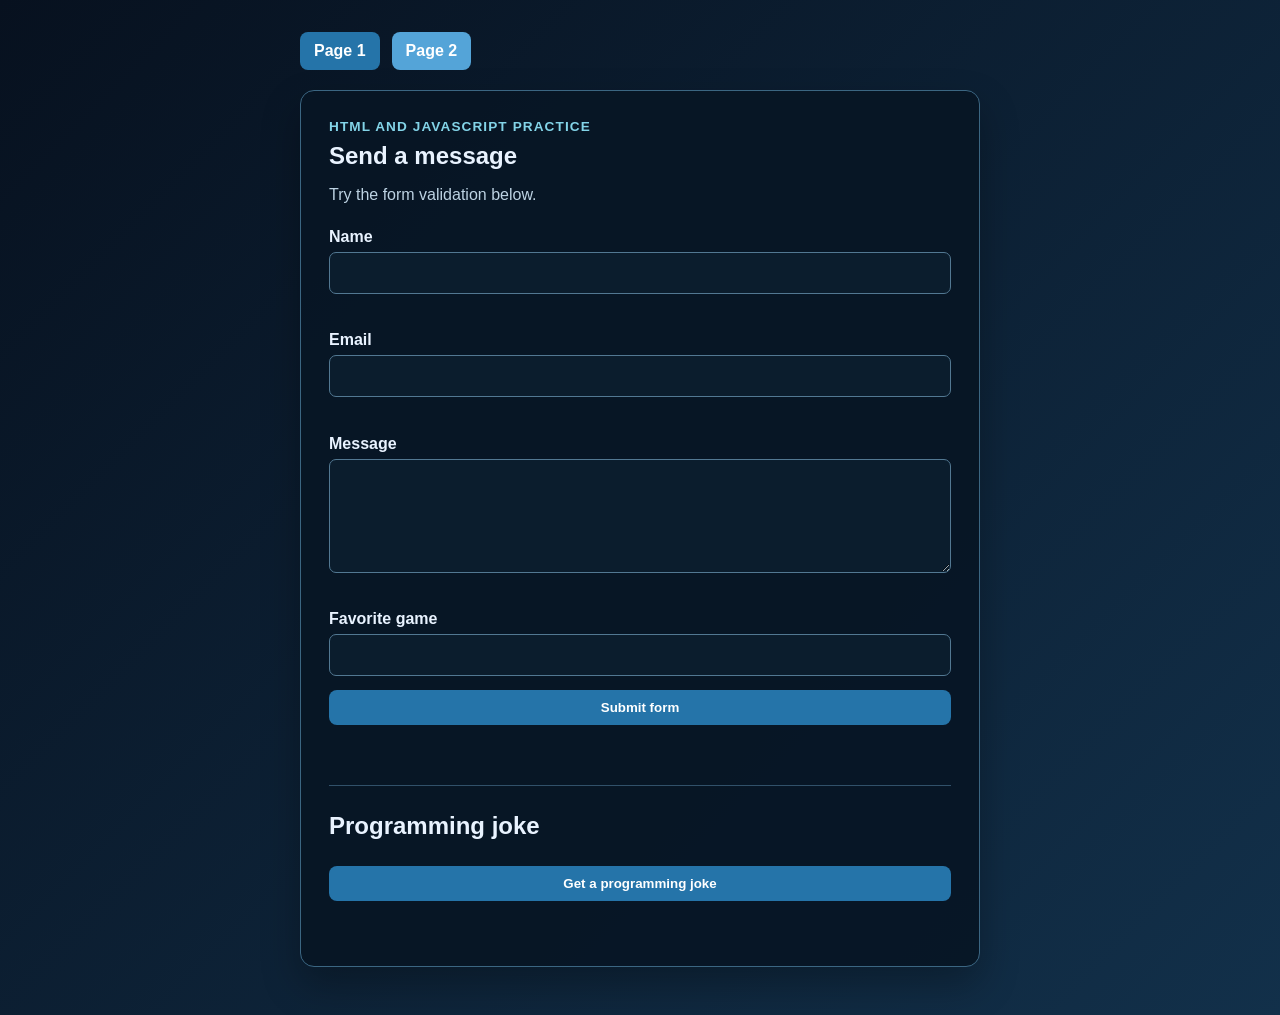
==== page2.html @ c69b92b3 "Add validated form page" ====
<!DOCTYPE html>
<html lang="en">
<head>
  <meta charset="UTF-8">
  <meta name="viewport" content="width=device-width, initial-scale=1.0">
  <link rel="stylesheet" href="page2.css">
  <title>Page 2 - Form practice</title>
</head>
<body>
  <main class="page-shell">
    <nav class="top-nav" aria-label="Page navigation">
      <a href="index.html">Page 1</a>
      <a href="page2.html" aria-current="page">Page 2</a>
    </nav>

    <section class="content-panel">
      <p class="eyebrow">HTML and JavaScript practice</p>
      <h1>Send a message</h1>
      <p>Try the form validation below.</p>

      <form id="practice-form" novalidate>
        <div class="field-group">
          <label for="name-input">Name</label>
          <input id="name-input" name="name" type="text" autocomplete="name" required>
          <p id="name-error" class="error-message"></p>
        </div>

        <div class="field-group">
          <label for="email-input">Email</label>
          <input id="email-input" name="email" type="email" autocomplete="email" required>
          <p id="email-error" class="error-message"></p>
        </div>

        <div class="field-group">
          <label for="message-input">Message</label>
          <textarea id="message-input" name="message" rows="5" required></textarea>
          <p id="message-error" class="error-message"></p>
        </div>

        <div class="field-group">
          <label for="favorite-input">Favorite game</label>
          <input id="favorite-input" name="favorite" type="text">
        </div>

        <button type="submit">Submit form</button>
        <p id="form-status" class="status-message" role="status"></p>
      </form>

      <section class="tip-section" aria-labelledby="tip-heading">
        <h2 id="tip-heading">Programming joke</h2>
        <button id="tip-button" type="button">Get a programming joke</button>
        <p id="tip-result" class="status-message" role="status"></p>
      </section>
    </section>
  </main>
  <script src="page2.js"></script>
</body>
</html>
---- page2.css ----
* {
  box-sizing: border-box;
}

:root {
  color: #e9f3ff;
  background: #07111f;
  font-family: Arial, sans-serif;
}

body {
  min-height: 100vh;
  margin: 0;
  background: linear-gradient(135deg, #07111f, #12304a);
}

.page-shell {
  width: min(680px, calc(100% - 32px));
  margin: 0 auto;
  padding: 32px 0 48px;
}

.top-nav {
  display: flex;
  gap: 12px;
  margin-bottom: 20px;
}

.top-nav a,
button {
  border: 0;
  border-radius: 8px;
  padding: 10px 14px;
  color: #ffffff;
  background: #2574a9;
  font-weight: 700;
  text-decoration: none;
  cursor: pointer;
}

.top-nav a[aria-current="page"] {
  background: #54a4d8;
}

.content-panel {
  padding: 28px;
  border: 1px solid #3b6682;
  border-radius: 14px;
  background: rgba(7, 22, 37, 0.94);
  box-shadow: 0 18px 38px rgba(0, 0, 0, 0.28);
}

.eyebrow {
  margin: 0;
  color: #83d4e8;
  font-size: 0.85rem;
  font-weight: 700;
  letter-spacing: 0.08em;
  text-transform: uppercase;
}

h1,
h2 {
  margin: 8px 0 12px;
}

.content-panel > p:not(.eyebrow) {
  color: #bdd3e3;
}

form,
.tip-section {
  display: grid;
  gap: 14px;
  margin-top: 24px;
}

.field-group {
  display: grid;
  gap: 6px;
}

label {
  font-weight: 700;
}

input,
textarea {
  width: 100%;
  border: 1px solid #527892;
  border-radius: 7px;
  padding: 11px;
  color: #ffffff;
  background: #0b1d2d;
  font: inherit;
}

textarea {
  resize: vertical;
}

input:focus,
textarea:focus {
  outline: 3px solid rgba(83, 190, 222, 0.35);
  border-color: #6bc3df;
}

.error-message {
  min-height: 1.2em;
  margin: 0;
  color: #ffaaa4;
  font-size: 0.9rem;
}

.status-message {
  min-height: 1.4em;
  margin: 0;
  color: #a8f0b0;
  font-weight: 700;
}

.tip-section {
  border-top: 1px solid #31516a;
  padding-top: 18px;
}
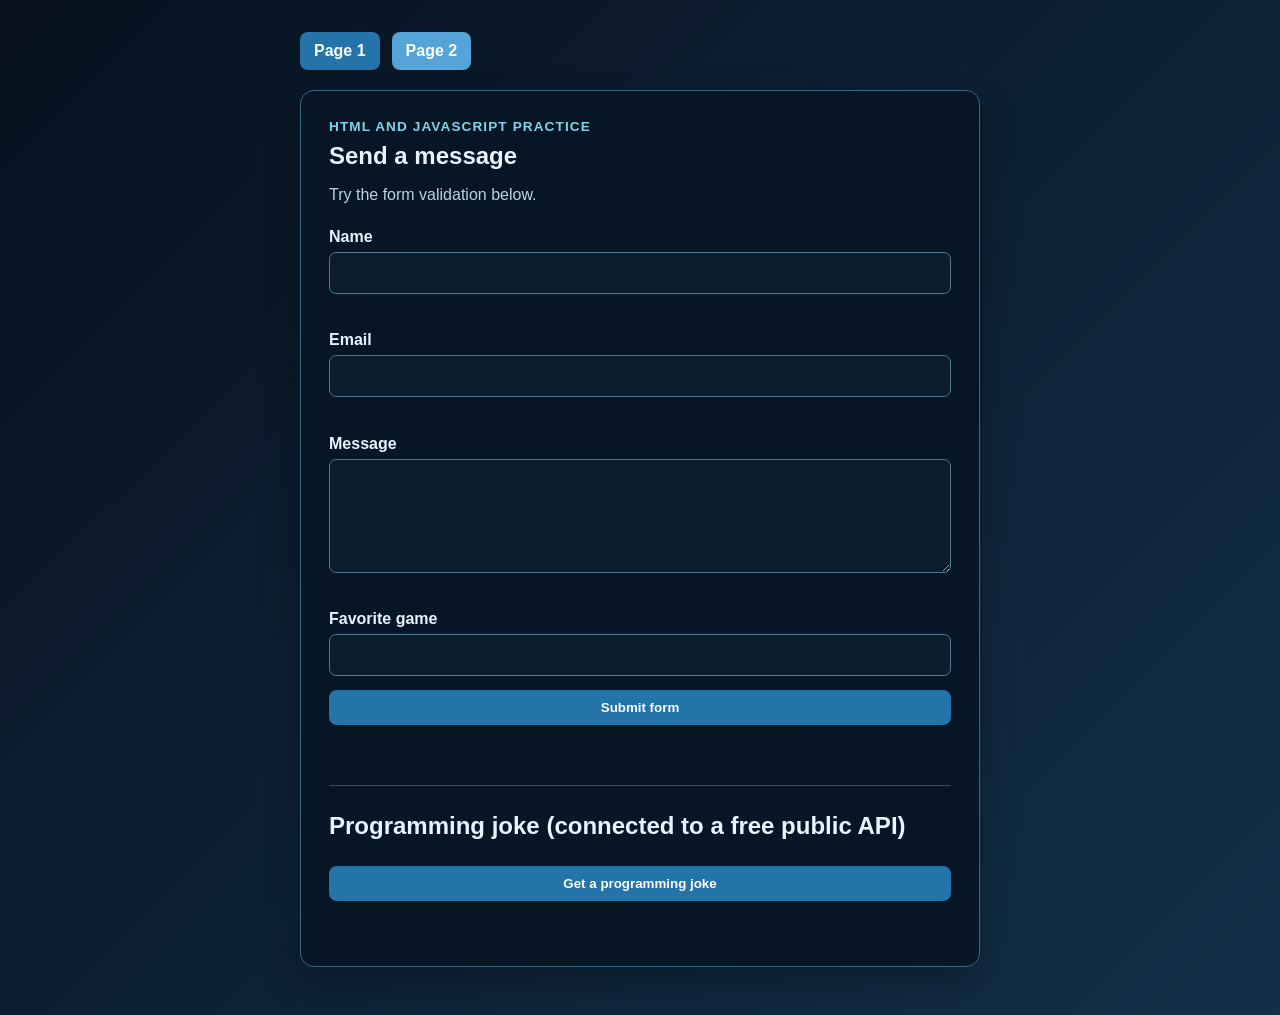
==== commit 1581a9f7: "Update programming joke heading" ====
--- a/page2.html
+++ b/page2.html
@@ -47,7 +47,7 @@
       </form>
 
       <section class="tip-section" aria-labelledby="tip-heading">
-        <h2 id="tip-heading">Programming joke</h2>
+        <h2 id="tip-heading">Programming joke (connected to a free public API)</h2>
         <button id="tip-button" type="button">Get a programming joke</button>
         <p id="tip-result" class="status-message" role="status"></p>
       </section>
